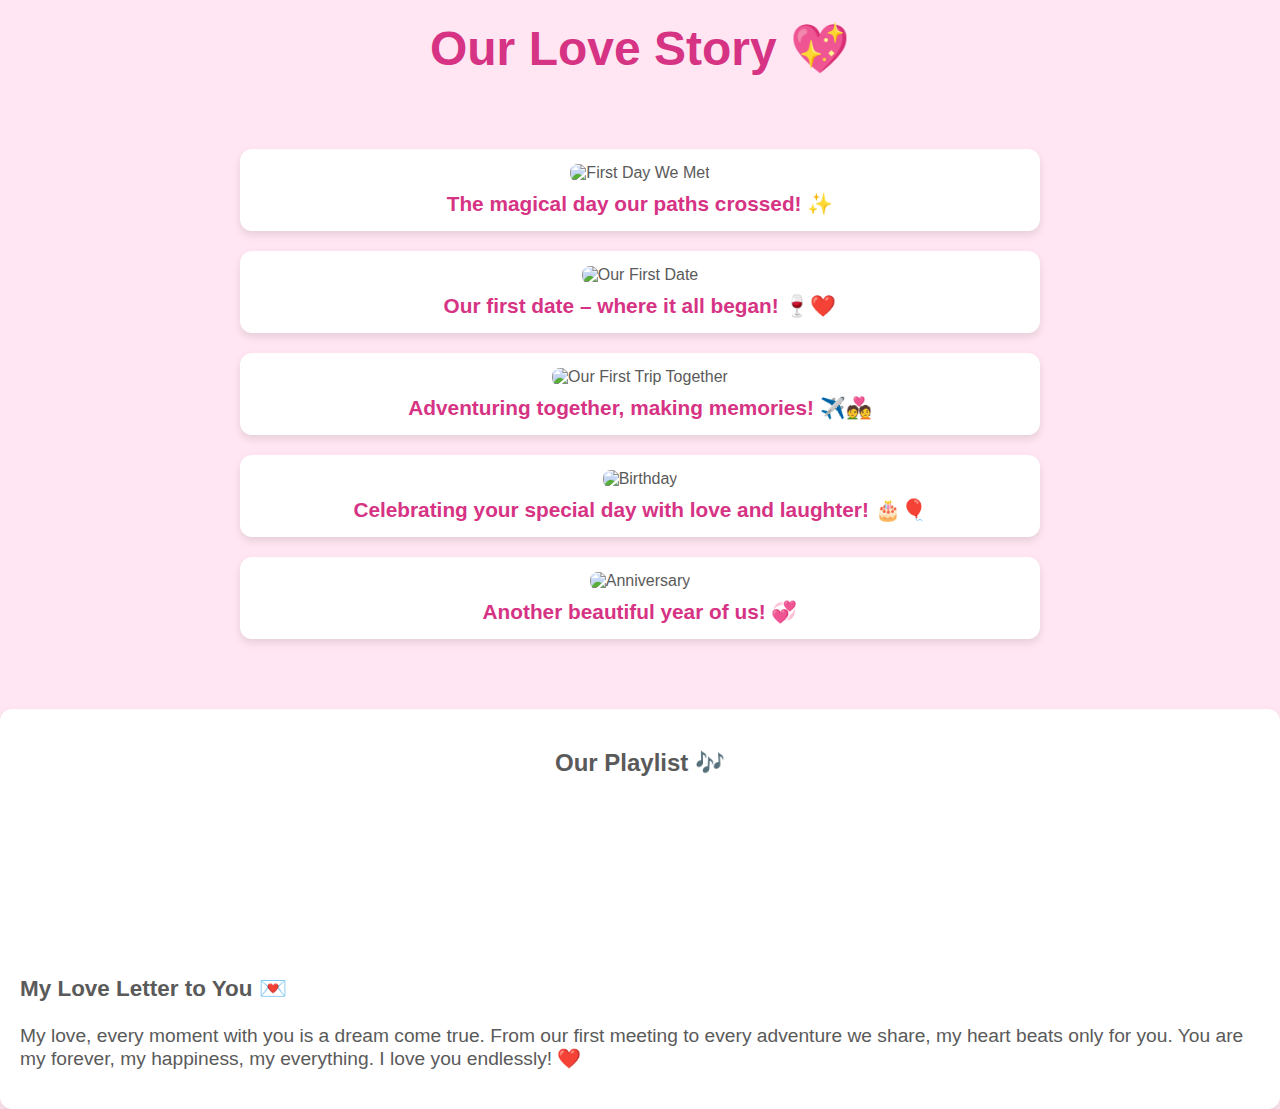
==== Surprise.html @ 85ef0bda "Add files via upload" ====
<!DOCTYPE html>
<html lang="en">
<head>
    <meta charset="UTF-8">
    <meta name="viewport" content="width=device-width, initial-scale=1.0">
    <title>Our Love Story</title>
    <style>
        body {
            font-family: 'Arial', sans-serif;
            background-color: #ffe6f2;
            background-image: url('"C:\Users\mlax0922\Desktop\Valentine\heart.webp"'); /* Cute hearts pattern */
            color: #5a5a5a;
            margin: 0;
            padding: 0;
            text-align: center;
        }
        h1 {
            color: #d63384;
            font-size: 3em;
            margin-top: 20px;
        }
        .container {
            max-width: 800px;
            margin: auto;
            padding: 20px;
        }
        .memory {
            background: white;
            padding: 15px;
            margin: 20px 0;
            border-radius: 12px;
            box-shadow: 0px 4px 8px rgba(0, 0, 0, 0.1);
        }
        .memory img {
            width: 100%;
            border-radius: 8px;
        }
        .caption {
            font-size: 1.3em;
            color: #d63384;
            font-weight: bold;
            margin-top: 10px;
        }
        .footer {
            margin-top: 30px;
            padding: 20px;
            background: white;
            border-radius: 12px;
            box-shadow: 0px 4px 8px rgba(0, 0, 0, 0.1);
        }
        .love-letter {
            font-size: 1.2em;
            color: #5a5a5a;
            text-align: left;
            margin-top: 20px;
        }
    </style>
</head>
<body>
    <h1>Our Love Story 💖</h1>
    <div class="container">
        <div class="memory">
            <img src="https://source.unsplash.com/800x500/?couple,romantic" alt="First Day We Met">
            <div class="caption">The magical day our paths crossed! ✨</div>
        </div>
        <div class="memory">
            <img src="https://source.unsplash.com/800x500/?couple,dinner" alt="Our First Date">
            <div class="caption">Our first date – where it all began! 🍷❤️</div>
        </div>
        <div class="memory">
            <img src="https://source.unsplash.com/800x500/?travel,couple" alt="Our First Trip Together">
            <div class="caption">Adventuring together, making memories! ✈️💑</div>
        </div>
        <div class="memory">
            <img src="https://source.unsplash.com/800x500/?birthday,cake" alt="Birthday">
            <div class="caption">Celebrating your special day with love and laughter! 🎂🎈</div>
        </div>
        <div class="memory">
            <img src="https://source.unsplash.com/800x500/?romantic,anniversary" alt="Anniversary">
            <div class="caption">Another beautiful year of us! 💞</div>
        </div>
    </div>

    <div class="footer">
        <h2>Our Playlist 🎶</h2>
        <iframe style="border-radius:12px" src="https://open.spotify.com/embed/playlist/1RxqerdaPoeEyxmJADeqrB?utm_source=generator&theme=0" width="100%" height="152" frameBorder="0" allowfullscreen="" allow="autoplay; clipboard-write; encrypted-media; fullscreen; picture-in-picture" loading="lazy"></iframe>
        
        <div class="love-letter">
            <h3>My Love Letter to You 💌</h3>
            <p>My love, every moment with you is a dream come true. From our first meeting to every adventure we share, my heart beats only for you. You are my forever, my happiness, my everything. I love you endlessly! ❤️</p>
        </div>
    </div>
</body>
</html>
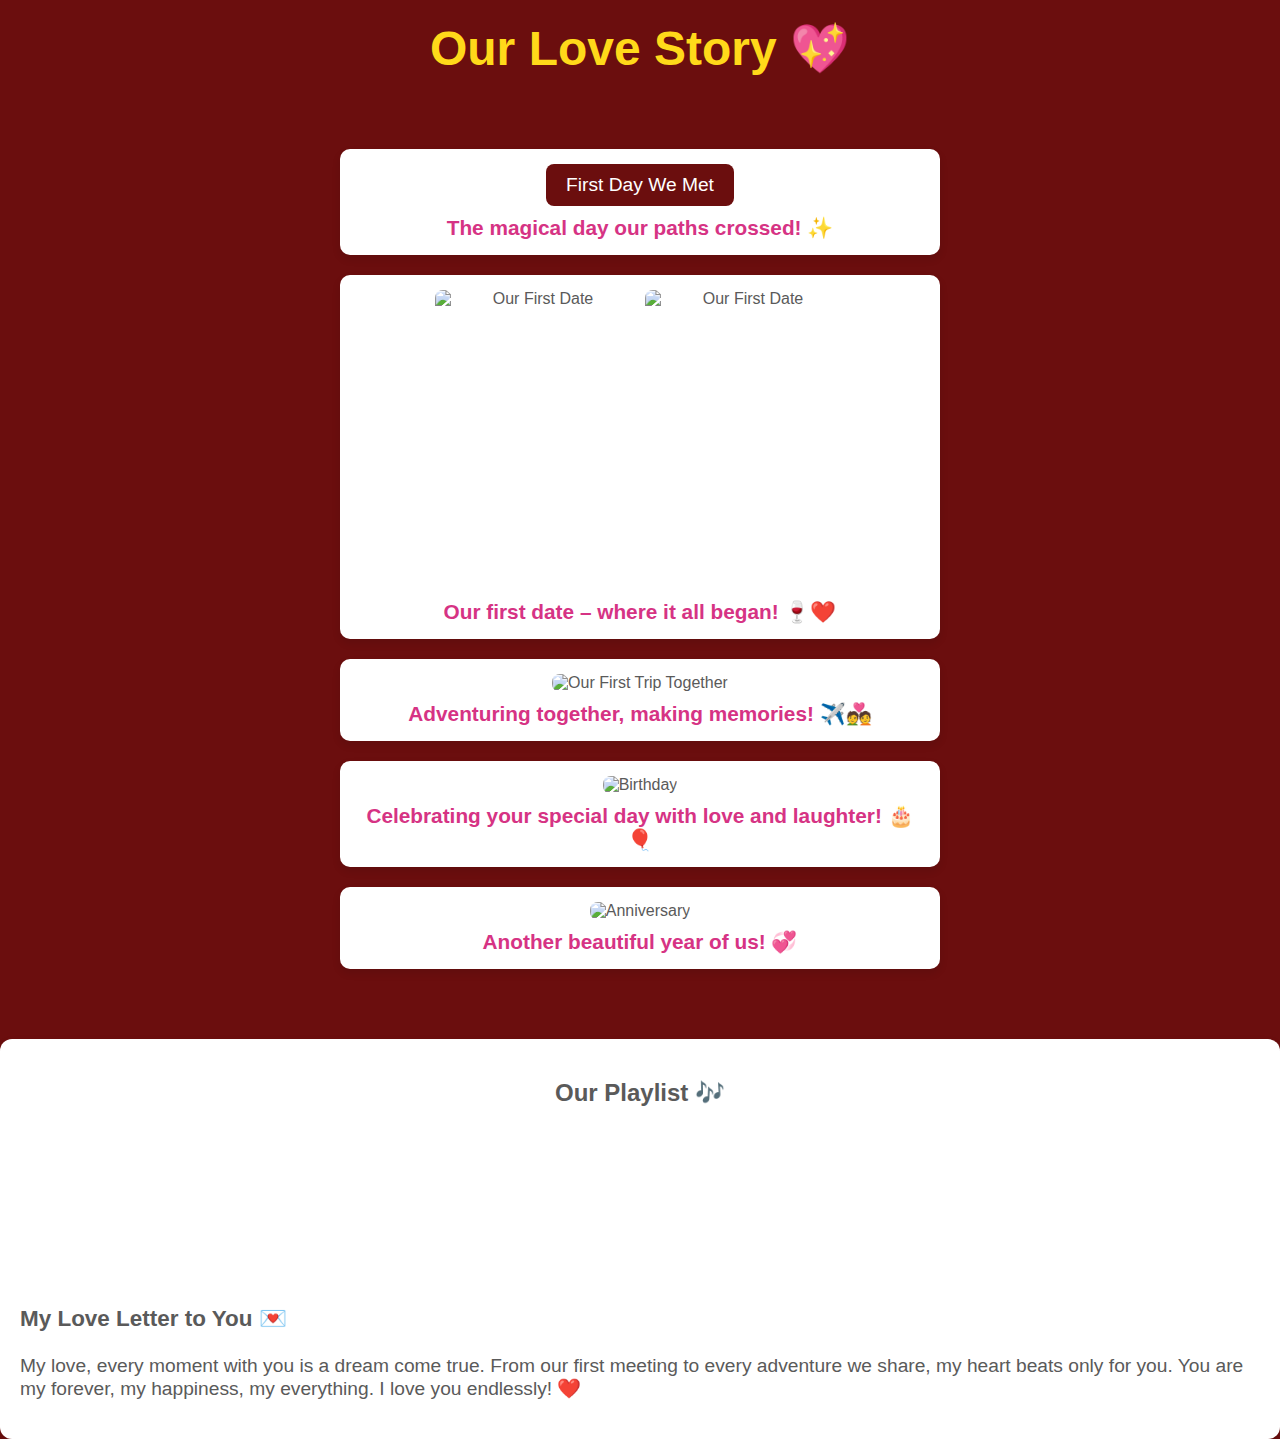
==== commit 70d295a3: "valentine website" ====
--- a/Surprise.html
+++ b/Surprise.html
@@ -7,20 +7,23 @@
     <style>
         body {
             font-family: 'Arial', sans-serif;
-            background-color: #ffe6f2;
-            background-image: url('"C:\Users\mlax0922\Desktop\Valentine\heart.webp"'); /* Cute hearts pattern */
+            background-color: #6b0e0e; /* Soft pink background */
             color: #5a5a5a;
             margin: 0;
             padding: 0;
             text-align: center;
+            position: relative;
+            overflow-x: hidden;
+            overflow-y: auto;
+
         }
         h1 {
-            color: #d63384;
+            color: #ffd91a;
             font-size: 3em;
             margin-top: 20px;
         }
         .container {
-            max-width: 800px;
+            max-width: 600px;
             margin: auto;
             padding: 20px;
         }
@@ -28,13 +31,71 @@
             background: white;
             padding: 15px;
             margin: 20px 0;
-            border-radius: 12px;
+            border-radius: 10px;
             box-shadow: 0px 4px 8px rgba(0, 0, 0, 0.1);
+        }
+        .memory-btn {
+            background-color: #6b0e0e; /* Cute pink */
+            color: white;
+            font-size: 1.2em;
+            padding: 10px 20px;
+            border: none;
+            border-radius: 8px;
+            cursor: pointer;
+            transition: 0.3s ease;
+        }
+
+        .memory-btn:hover {
+            background-color: #943636;
+        }
+
+        /* Hidden pop-up */
+        .popup {
+            position: absolute;
+            bottom: 90%;
+            left: 50%;
+            transform: translateX(-50%);
+            background: #ffdc67;
+            color: rgb(3, 0, 0);
+            padding: 8px 12px;
+            border-radius: 8px;
+            font-size: 1em;
+            display: none;
+            white-space: nowrap;
+        }
+
+        /* Show pop-up when hovering over button */
+        .memory:hover .popup {
+            display: block;
         }
         .memory img {
             width: 100%;
             border-radius: 8px;
         }
+        .image-container {
+            display: flex; /* Arrange images side by side */
+            align-items: center; /* Align them properly */
+            gap: 10px; /* Add space between images */
+            }
+
+        .small-image {
+            border-radius: 8px; /* Keep rounded edges */
+        }
+
+        .left-image {
+            margin-left: auto; /* Push slightly to the left */
+            width: 45%;  /* Make images smaller */
+            max-width: 200px; /* Limit max size */
+            height: 300px; /* Maintain aspect ratio */
+        }
+
+        .right-image {
+            margin-right: auto; /* Push slightly to the right */
+            width: 45%;  /* Make images smaller */
+            max-width: 200px; /* Limit max size */
+            height: 300px; /* Maintain aspect ratio */
+        }
+
         .caption {
             font-size: 1.3em;
             color: #d63384;
@@ -54,19 +115,62 @@
             text-align: left;
             margin-top: 20px;
         }
+
+        /* Heart Styling */
+        .heart {
+            width: 50px;
+            height: 50px;
+            background-image: url('https://raw.githubusercontent.com/moksha09/Valentine/main/heart2.png'); /* GitHub image */
+            background-size: cover;
+            position: absolute;
+            animation: float 6s infinite alternate ease-in-out;
+            opacity: 0.7;
+            pointer-events: none;
+        }
+
+        /* Floating Animation */
+        @keyframes float {
+            0% { transform: translateY(0); }
+            100% { transform: translateY(-20px); }
+        }
+
+        /* Random Heart Positions */
+        .heart:nth-child(1) { top: 5%; left: 25%; animation-duration: 4s; }
+        .heart:nth-child(2) { top: 20%; left: 90%; animation-duration: 6s; }
+        .heart:nth-child(3) { top: 25%; left: 28%; animation-duration: 6.5s; }
+        .heart:nth-child(4) { top: 30%; left: 80%; animation-duration: 5s; }
+        .heart:nth-child(5) { top: 40%; left: 5%; animation-duration: 5s; }
+        .heart:nth-child(6) { top: 60%; left: 80%; animation-duration: 5.5s; }
+        .heart:nth-child(7) { top: 67%; left: 10%; animation-duration: 7s; }
+        .heart:nth-child(8) { top: 89%; left: 75%; animation-duration: 4.5s; }
     </style>
 </head>
 <body>
     <h1>Our Love Story 💖</h1>
+
+    <!-- Floating Hearts -->
+    <div class="heart"></div>
+    <div class="heart"></div>
+    <div class="heart"></div>
+    <div class="heart"></div>
+    <div class="heart"></div>
+    <div class="heart"></div>
+    <div class="heart"></div>
+    <div class="heart"></div>
+
     <div class="container">
         <div class="memory">
-            <img src="https://source.unsplash.com/800x500/?couple,romantic" alt="First Day We Met">
+            <button class="memory-btn">First Day We Met</button>
+            <div class="popup">"6 Oct 2023"</div>
             <div class="caption">The magical day our paths crossed! ✨</div>
         </div>
         <div class="memory">
-            <img src="https://source.unsplash.com/800x500/?couple,dinner" alt="Our First Date">
+            <div class="image-container">
+                <img class="small-image left-image" src="https://raw.githubusercontent.com/moksha09/Valentine/main/bluebrick2.jpg" alt="Our First Date">
+                <img class="small-image right-image" src="https://raw.githubusercontent.com/moksha09/Valentine/main/blubrick1.jpg" alt="Our First Date">
+            </div>
             <div class="caption">Our first date – where it all began! 🍷❤️</div>
-        </div>
+        </div>        
         <div class="memory">
             <img src="https://source.unsplash.com/800x500/?travel,couple" alt="Our First Trip Together">
             <div class="caption">Adventuring together, making memories! ✈️💑</div>
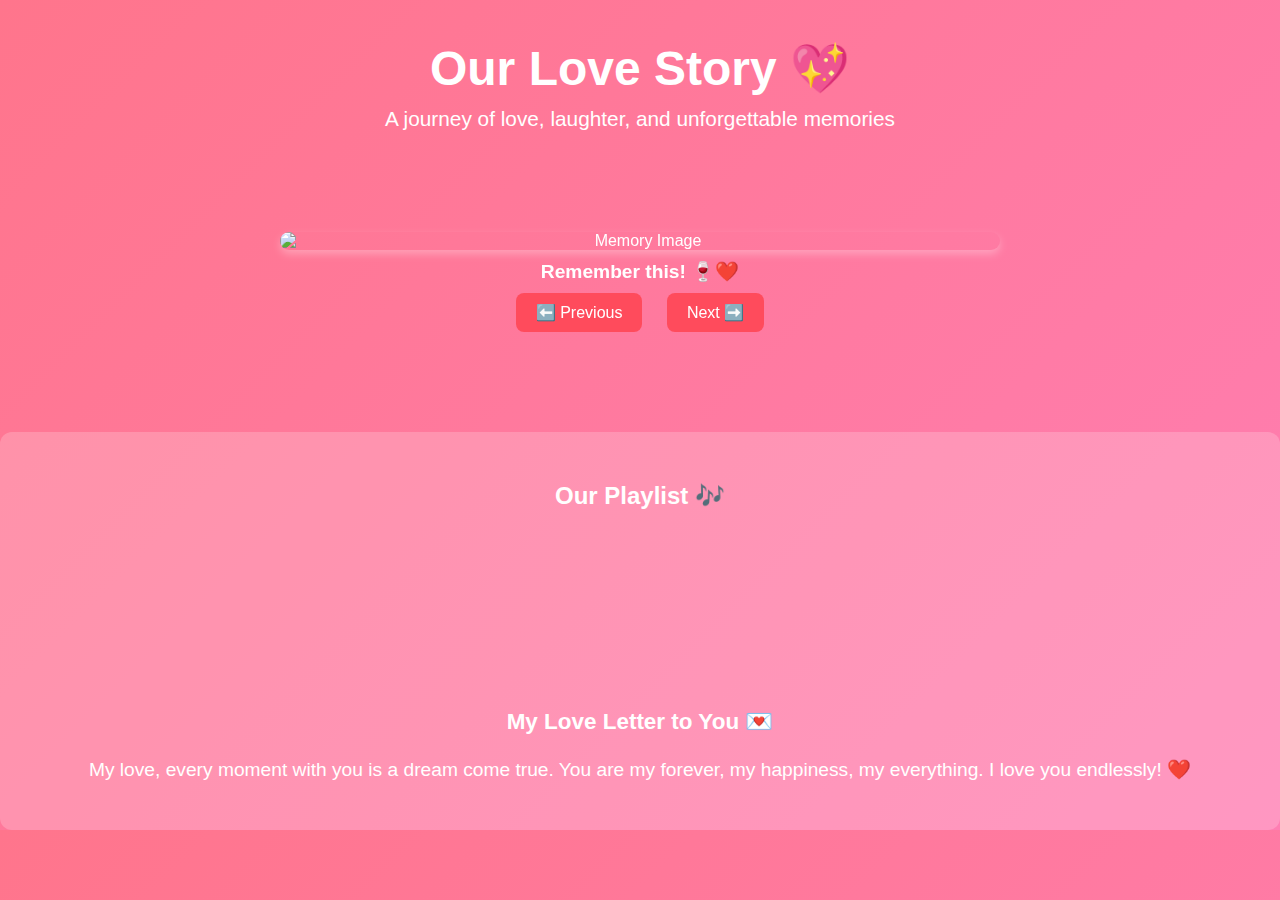
==== commit 07bbebb4: "adding script file" ====
--- a/Surprise.html
+++ b/Surprise.html
@@ -4,195 +4,37 @@
     <meta charset="UTF-8">
     <meta name="viewport" content="width=device-width, initial-scale=1.0">
     <title>Our Love Story</title>
-    <style>
-        body {
-            font-family: 'Arial', sans-serif;
-            background-color: #6b0e0e; /* Soft pink background */
-            color: #5a5a5a;
-            margin: 0;
-            padding: 0;
-            text-align: center;
-            position: relative;
-            overflow-x: hidden;
-            overflow-y: auto;
-
-        }
-        h1 {
-            color: #ffd91a;
-            font-size: 3em;
-            margin-top: 20px;
-        }
-        .container {
-            max-width: 600px;
-            margin: auto;
-            padding: 20px;
-        }
-        .memory {
-            background: white;
-            padding: 15px;
-            margin: 20px 0;
-            border-radius: 10px;
-            box-shadow: 0px 4px 8px rgba(0, 0, 0, 0.1);
-        }
-        .memory-btn {
-            background-color: #6b0e0e; /* Cute pink */
-            color: white;
-            font-size: 1.2em;
-            padding: 10px 20px;
-            border: none;
-            border-radius: 8px;
-            cursor: pointer;
-            transition: 0.3s ease;
-        }
-
-        .memory-btn:hover {
-            background-color: #943636;
-        }
-
-        /* Hidden pop-up */
-        .popup {
-            position: absolute;
-            bottom: 90%;
-            left: 50%;
-            transform: translateX(-50%);
-            background: #ffdc67;
-            color: rgb(3, 0, 0);
-            padding: 8px 12px;
-            border-radius: 8px;
-            font-size: 1em;
-            display: none;
-            white-space: nowrap;
-        }
-
-        /* Show pop-up when hovering over button */
-        .memory:hover .popup {
-            display: block;
-        }
-        .memory img {
-            width: 100%;
-            border-radius: 8px;
-        }
-        .image-container {
-            display: flex; /* Arrange images side by side */
-            align-items: center; /* Align them properly */
-            gap: 10px; /* Add space between images */
-            }
-
-        .small-image {
-            border-radius: 8px; /* Keep rounded edges */
-        }
-
-        .left-image {
-            margin-left: auto; /* Push slightly to the left */
-            width: 45%;  /* Make images smaller */
-            max-width: 200px; /* Limit max size */
-            height: 300px; /* Maintain aspect ratio */
-        }
-
-        .right-image {
-            margin-right: auto; /* Push slightly to the right */
-            width: 45%;  /* Make images smaller */
-            max-width: 200px; /* Limit max size */
-            height: 300px; /* Maintain aspect ratio */
-        }
-
-        .caption {
-            font-size: 1.3em;
-            color: #d63384;
-            font-weight: bold;
-            margin-top: 10px;
-        }
-        .footer {
-            margin-top: 30px;
-            padding: 20px;
-            background: white;
-            border-radius: 12px;
-            box-shadow: 0px 4px 8px rgba(0, 0, 0, 0.1);
-        }
-        .love-letter {
-            font-size: 1.2em;
-            color: #5a5a5a;
-            text-align: left;
-            margin-top: 20px;
-        }
-
-        /* Heart Styling */
-        .heart {
-            width: 50px;
-            height: 50px;
-            background-image: url('https://raw.githubusercontent.com/moksha09/Valentine/main/heart2.png'); /* GitHub image */
-            background-size: cover;
-            position: absolute;
-            animation: float 6s infinite alternate ease-in-out;
-            opacity: 0.7;
-            pointer-events: none;
-        }
-
-        /* Floating Animation */
-        @keyframes float {
-            0% { transform: translateY(0); }
-            100% { transform: translateY(-20px); }
-        }
-
-        /* Random Heart Positions */
-        .heart:nth-child(1) { top: 5%; left: 25%; animation-duration: 4s; }
-        .heart:nth-child(2) { top: 20%; left: 90%; animation-duration: 6s; }
-        .heart:nth-child(3) { top: 25%; left: 28%; animation-duration: 6.5s; }
-        .heart:nth-child(4) { top: 30%; left: 80%; animation-duration: 5s; }
-        .heart:nth-child(5) { top: 40%; left: 5%; animation-duration: 5s; }
-        .heart:nth-child(6) { top: 60%; left: 80%; animation-duration: 5.5s; }
-        .heart:nth-child(7) { top: 67%; left: 10%; animation-duration: 7s; }
-        .heart:nth-child(8) { top: 89%; left: 75%; animation-duration: 4.5s; }
-    </style>
+    <link rel="stylesheet" href="style.css">
 </head>
 <body>
-    <h1>Our Love Story 💖</h1>
+    <div class="header">
+        <h1>Our Love Story 💖</h1>
+        <p class="subtitle">A journey of love, laughter, and unforgettable memories</p>
+    </div>
 
     <!-- Floating Hearts -->
-    <div class="heart"></div>
-    <div class="heart"></div>
-    <div class="heart"></div>
-    <div class="heart"></div>
-    <div class="heart"></div>
-    <div class="heart"></div>
-    <div class="heart"></div>
-    <div class="heart"></div>
+    <div class="hearts-container"></div>
 
     <div class="container">
-        <div class="memory">
-            <button class="memory-btn">First Day We Met</button>
-            <div class="popup">"6 Oct 2023"</div>
-            <div class="caption">The magical day our paths crossed! ✨</div>
-        </div>
-        <div class="memory">
-            <div class="image-container">
-                <img class="small-image left-image" src="https://raw.githubusercontent.com/moksha09/Valentine/main/bluebrick2.jpg" alt="Our First Date">
-                <img class="small-image right-image" src="https://raw.githubusercontent.com/moksha09/Valentine/main/blubrick1.jpg" alt="Our First Date">
-            </div>
-            <div class="caption">Our first date – where it all began! 🍷❤️</div>
-        </div>        
-        <div class="memory">
-            <img src="https://source.unsplash.com/800x500/?travel,couple" alt="Our First Trip Together">
-            <div class="caption">Adventuring together, making memories! ✈️💑</div>
-        </div>
-        <div class="memory">
-            <img src="https://source.unsplash.com/800x500/?birthday,cake" alt="Birthday">
-            <div class="caption">Celebrating your special day with love and laughter! 🎂🎈</div>
-        </div>
-        <div class="memory">
-            <img src="https://source.unsplash.com/800x500/?romantic,anniversary" alt="Anniversary">
-            <div class="caption">Another beautiful year of us! 💞</div>
+        <div class="slideshow">
+            <img id="slideshow-img" src="" alt="Memory Image">
+            <div id="slideshow-caption"></div>
+            <button class="prev-btn" onclick="prevSlide()">⬅️ Previous</button>
+            <button class="next-btn" onclick="nextSlide()">Next ➡️</button>
         </div>
     </div>
 
     <div class="footer">
         <h2>Our Playlist 🎶</h2>
-        <iframe style="border-radius:12px" src="https://open.spotify.com/embed/playlist/1RxqerdaPoeEyxmJADeqrB?utm_source=generator&theme=0" width="100%" height="152" frameBorder="0" allowfullscreen="" allow="autoplay; clipboard-write; encrypted-media; fullscreen; picture-in-picture" loading="lazy"></iframe>
+        <iframe src="https://open.spotify.com/embed/playlist/1RxqerdaPoeEyxmJADeqrB?utm_source=generator&theme=0"
+            width="100%" height="152" frameBorder="0" allowfullscreen="" allow="autoplay; clipboard-write; encrypted-media; fullscreen; picture-in-picture" loading="eager"></iframe>
         
         <div class="love-letter">
             <h3>My Love Letter to You 💌</h3>
-            <p>My love, every moment with you is a dream come true. From our first meeting to every adventure we share, my heart beats only for you. You are my forever, my happiness, my everything. I love you endlessly! ❤️</p>
+            <p>My love, every moment with you is a dream come true. You are my forever, my happiness, my everything. I love you endlessly! ❤️</p>
         </div>
     </div>
+
+    <script src="script.js"></script>
 </body>
 </html>
--- a/style.css
+++ b/style.css
@@ -0,0 +1,185 @@
+/* General Styles */
+body {
+    font-family: 'Poppins', sans-serif;
+    background: linear-gradient(135deg, #ff758c, #ff7eb3);
+    color: white;
+    margin: 0;
+    padding: 0;
+    text-align: center;
+    overflow-x: hidden;
+}
+
+/* Header Styling */
+.header {
+    padding: 40px 0;
+    text-align: center;
+}
+
+h1 {
+    font-size: 3rem;
+    font-weight: bold;
+    margin: 0;
+}
+
+.subtitle {
+    font-size: 1.3rem;
+    margin-top: 10px;
+}
+
+/* Main Container */
+.container {
+    max-width: 900px;
+    margin: auto;
+    padding: 20px;
+}
+
+/* Memory Section */
+.memory {
+    background: rgba(255, 255, 255, 0.1);
+    backdrop-filter: blur(10px);
+    padding: 20px;
+    margin: 20px 0;
+    border-radius: 12px;
+    box-shadow: 0px 4px 8px rgba(255, 255, 255, 0.2);
+    transition: transform 0.3s ease;
+}
+
+.memory:hover {
+    transform: scale(1.03);
+}
+
+/* Memory Button */
+.memory-btn {
+    background-color: #ff4b5c;
+    color: white;
+    font-size: 1.2em;
+    padding: 10px 20px;
+    border: none;
+    border-radius: 8px;
+    cursor: pointer;
+    transition: 0.3s ease;
+}
+
+.memory-btn:hover {
+    background-color: #e8435f;
+}
+
+/* Image Container */
+.image-container {
+    display: flex;
+    justify-content: center;
+    gap: 10px;
+}
+
+/* Individual Images */
+.small-image {
+    border-radius: 8px;
+    width: 45%;
+    max-width: 250px;
+    height: auto;
+}
+
+/* Centered Image */
+.center-image {
+    display: block;
+    margin: auto;
+    width: 60%;
+    max-width: 300px;
+}
+
+/* Caption Styling */
+.caption {
+    font-size: 1.2em;
+    font-weight: bold;
+    margin-top: 10px;
+}
+
+/* Slideshow Container */
+.slideshow {
+    position: relative;
+    max-width: 80%; /* Adjust width dynamically */
+    margin: auto;
+    text-align: center;
+    padding: 20px;
+}
+
+/* Image Styling - Maintain Original Aspect Ratio */
+.slideshow img {
+    width: auto; /* Keep natural width */
+    max-width: 100%; /* Prevent overflow */
+    max-height: 400px; /* Prevent overly tall images */
+    border-radius: 12px;
+    box-shadow: 0px 4px 8px rgba(255, 255, 255, 0.3);
+    transition: opacity 0.5s ease-in-out;
+    display: block;
+    margin: auto;
+}
+
+/* Caption Styling */
+#slideshow-caption {
+    font-size: 1.2em;
+    color: white;
+    margin-top: 10px;
+    font-weight: bold;
+}
+
+/* Slideshow Navigation Buttons */
+.prev-btn, .next-btn {
+    background: #ff4b5c;
+    color: white;
+    border: none;
+    padding: 10px 20px;
+    margin: 10px;
+    border-radius: 8px;
+    font-size: 1em;
+    cursor: pointer;
+    transition: 0.3s;
+}
+
+.prev-btn:hover, .next-btn:hover {
+    background: #e8435f;
+}
+
+
+/* Floating Hearts Container */
+.hearts-container {
+    position: fixed;
+    top: 0;
+    left: 0;
+    width: 100%;
+    height: 100%;
+    pointer-events: none; /* Prevent hearts from blocking interactions */
+    overflow: hidden;
+}
+
+/* Heart Styling */
+.heart {
+    width: 50px;
+    height: 50px;
+    background-image: url('https://raw.githubusercontent.com/moksha09/Valentine/main/images/heart2.png'); /* Make sure this URL works */
+    background-size: cover;
+    position: absolute;
+    animation: float 5s linear infinite;
+    opacity: 0.8;
+}
+
+/* Floating Animation */
+@keyframes float {
+    0% { transform: translateY(100vh) scale(0.5); opacity: 1; }
+    100% { transform: translateY(-10vh) scale(1.2); opacity: 0; }
+}
+
+
+/* Footer */
+.footer {
+    margin-top: 50px;
+    padding: 30px;
+    background: rgba(255, 255, 255, 0.2);
+    border-radius: 12px;
+}
+
+/* Love Letter */
+.love-letter {
+    font-size: 1.2em;
+    margin-top: 20px;
+}
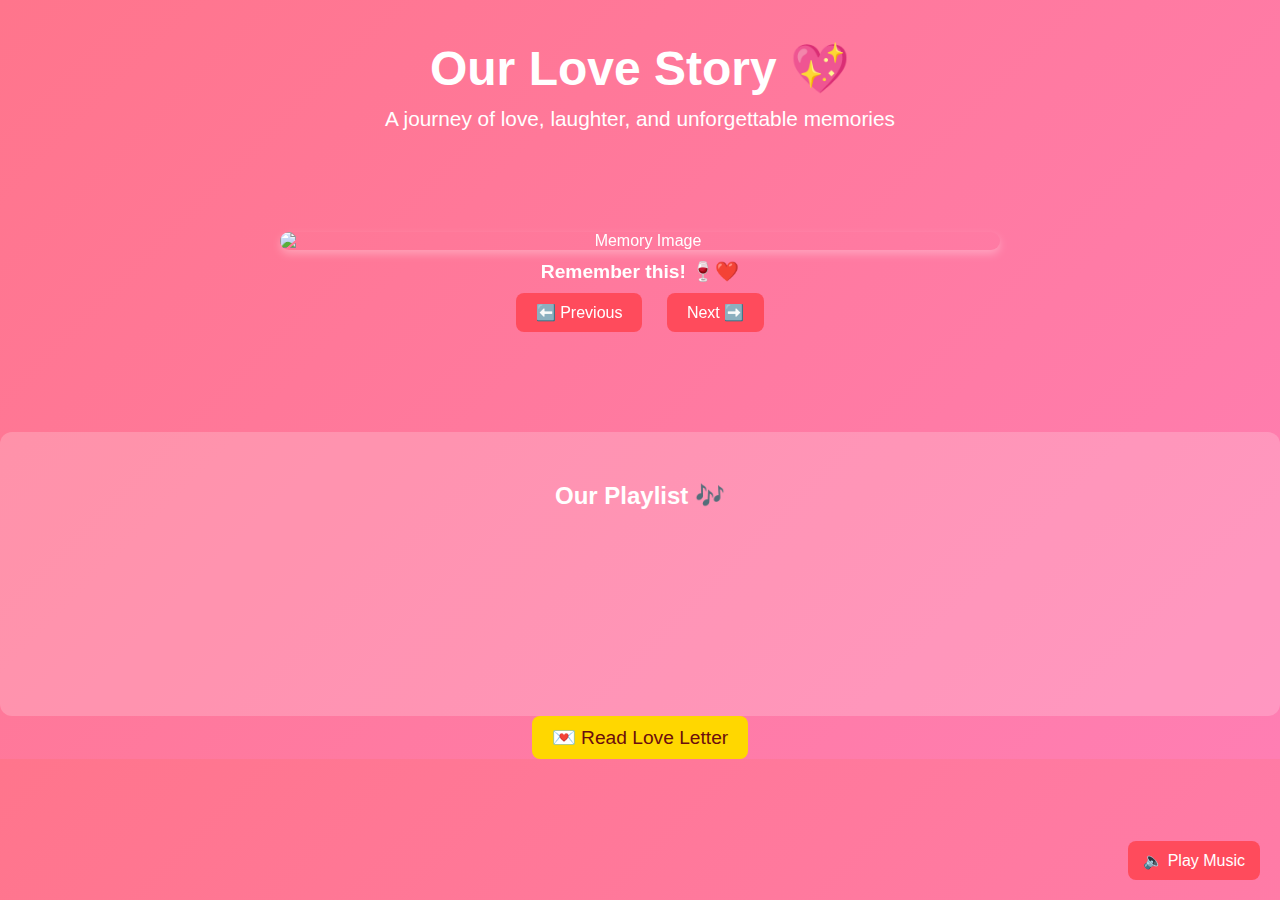
==== commit c114a882: "Adding music" ====
--- a/Surprise.html
+++ b/Surprise.html
@@ -7,6 +7,10 @@
     <link rel="stylesheet" href="style.css">
 </head>
 <body>
+    <audio id="bg-music" loop>
+        <source src="https://www.bensound.com/bensound-music/bensound-love.mp3" type="audio/mpeg">
+    </audio>
+    <button id="music-toggle">🔈 Play Music</button>    
     <div class="header">
         <h1>Our Love Story 💖</h1>
         <p class="subtitle">A journey of love, laughter, and unforgettable memories</p>
@@ -27,11 +31,15 @@
     <div class="footer">
         <h2>Our Playlist 🎶</h2>
         <iframe src="https://open.spotify.com/embed/playlist/1RxqerdaPoeEyxmJADeqrB?utm_source=generator&theme=0"
-            width="100%" height="152" frameBorder="0" allowfullscreen="" allow="autoplay; clipboard-write; encrypted-media; fullscreen; picture-in-picture" loading="eager"></iframe>
-        
-        <div class="love-letter">
-            <h3>My Love Letter to You 💌</h3>
-            <p>My love, every moment with you is a dream come true. You are my forever, my happiness, my everything. I love you endlessly! ❤️</p>
+            width="100%" height="152" frameBorder="0" allowfullscreen="" allow="autoplay; clipboard-write; encrypted-media; fullscreen; picture-in-picture" loading="lazy"></iframe>
+    </div>
+
+    <button id="love-letter-btn">💌 Read Love Letter</button>
+    <div id="love-letter-popup">
+        <div class="popup-content">
+            <span id="close-popup">&times;</span>
+            <h2>To My Love 💖</h2>
+            <p>From the first day we met, you have filled my life with happiness...</p>
         </div>
     </div>
 
--- a/style.css
+++ b/style.css
@@ -135,8 +135,102 @@
     cursor: pointer;
     transition: 0.3s;
 }
-
+.final-message {
+    background: rgba(255, 255, 255, 0.1);
+    padding: 20px;
+    border-radius: 12px;
+    text-align: center;
+    max-width: 600px;
+    margin: auto;
+    color: white;
+    font-size: 1.2em;
+    font-weight: bold;
+}
+.final-message h2 {
+    font-size: 2em;
+    color: #ffd700;
+}
+.final-message h3 {
+    font-size: 1.5em;
+    color: #ff758c;
+}
+.final-message p {
+    font-size: 1.1em;
+    line-height: 1.5;
+}
+
+/* Keep the Previous button visible on final slide */
+#prev-btn-final {
+    background: #ff4b5c;
+    color: white;
+    border: none;
+    padding: 10px 20px;
+    margin-top: 20px;
+    border-radius: 8px;
+    font-size: 1em;
+    cursor: pointer;
+    transition: 0.3s;
+}
+#prev-btn-final:hover {
+    background: #e8435f;
+}
 .prev-btn:hover, .next-btn:hover {
+    background: #e8435f;
+}
+/* Love letter button */
+#love-letter-btn {
+    background: #ffd700;
+    color: #6b0e0e;
+    font-size: 1.2em;
+    padding: 10px 20px;
+    border: none;
+    border-radius: 8px;
+    cursor: pointer;
+    transition: 0.3s ease;
+}
+#love-letter-btn:hover {
+    background: #ffcc33;
+}
+
+#love-letter-popup {
+    display: none;
+    position: fixed;
+    top: 50%;
+    left: 50%;
+    transform: translate(-50%, -50%);
+    background: white;
+    padding: 20px;
+    box-shadow: 0px 4px 8px rgba(0, 0, 0, 0.2);
+    text-align: center;
+    border-radius: 12px;
+    width: 300px;
+}
+.popup-content {
+    color: #6b0e0e;
+}
+#close-popup {
+    position: absolute;
+    top: 10px;
+    right: 10px;
+    cursor: pointer;
+    font-size: 1.5em;
+}
+
+/* Background Music */ 
+#music-toggle {
+    position: fixed;
+    bottom: 20px;
+    right: 20px;
+    background: #ff4b5c;
+    color: white;
+    border: none;
+    padding: 10px 15px;
+    border-radius: 8px;
+    cursor: pointer;
+    font-size: 1em;
+    transition: 0.3s;
+}
+#music-toggle:hover {
     background: #e8435f;
 }
 
@@ -151,7 +245,6 @@
     pointer-events: none; /* Prevent hearts from blocking interactions */
     overflow: hidden;
 }
-
 /* Heart Styling */
 .heart {
     width: 50px;
@@ -162,14 +255,11 @@
     animation: float 5s linear infinite;
     opacity: 0.8;
 }
-
 /* Floating Animation */
 @keyframes float {
     0% { transform: translateY(100vh) scale(0.5); opacity: 1; }
     100% { transform: translateY(-10vh) scale(1.2); opacity: 0; }
 }
-
-
 /* Footer */
 .footer {
     margin-top: 50px;
@@ -177,9 +267,3 @@
     background: rgba(255, 255, 255, 0.2);
     border-radius: 12px;
 }
-
-/* Love Letter */
-.love-letter {
-    font-size: 1.2em;
-    margin-top: 20px;
-}
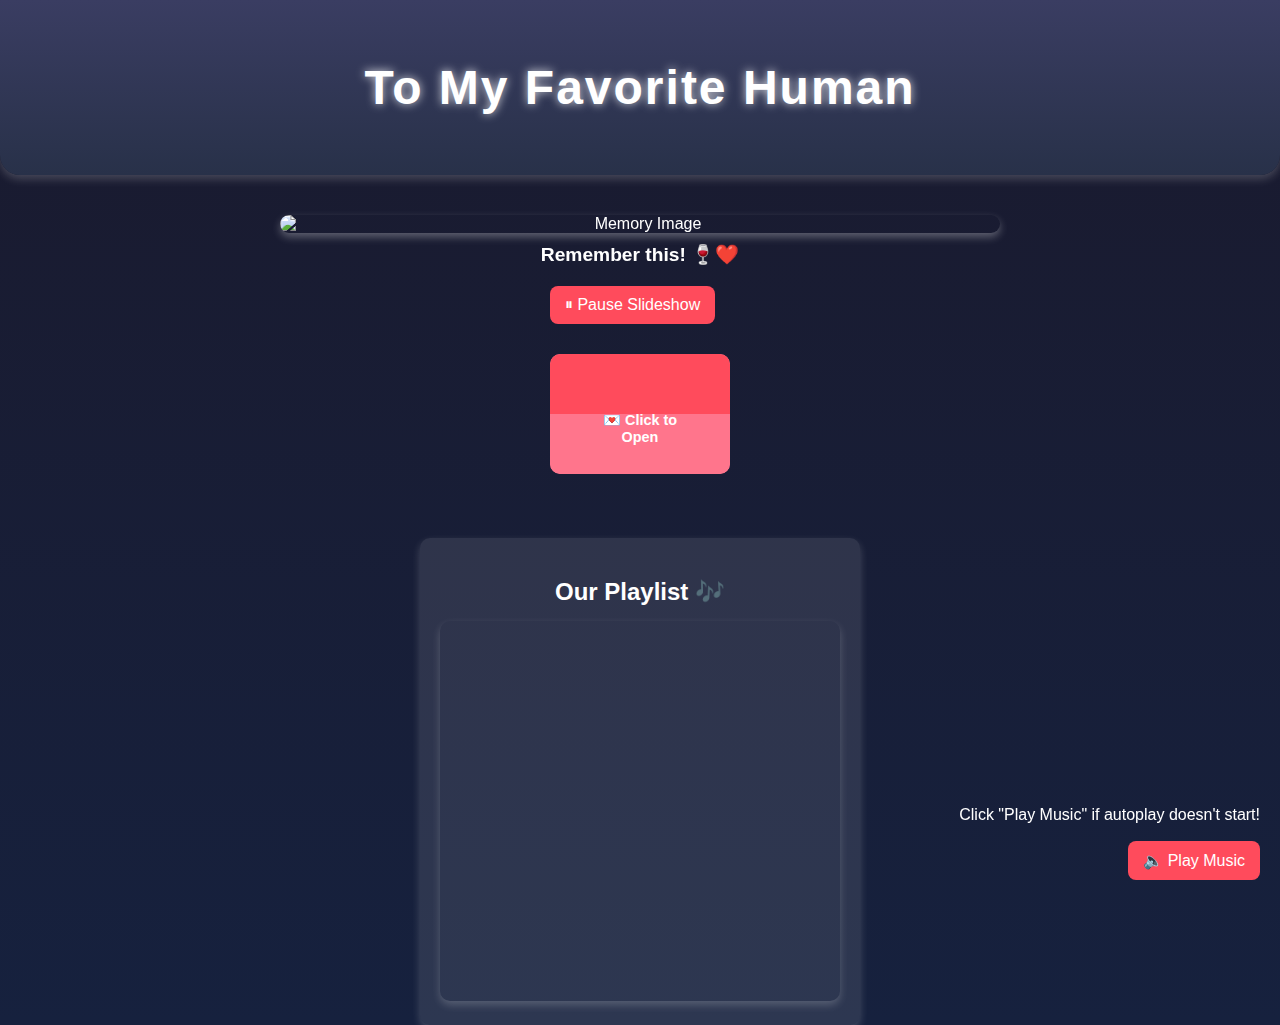
==== commit 726db21f: "mobile format" ====
--- a/Surprise.html
+++ b/Surprise.html
@@ -7,42 +7,59 @@
     <link rel="stylesheet" href="style.css">
 </head>
 <body>
+
+    <!-- 🎵 Background Music (Autoplay) -->
     <audio id="bg-music" loop>
-        <source src="https://www.bensound.com/bensound-music/bensound-love.mp3" type="audio/mpeg">
+        <source src="https://raw.githubusercontent.com/moksha09/Valentine/main/music/Lover.mp3" type="audio/mpeg">
     </audio>
-    <button id="music-toggle">🔈 Play Music</button>    
+    <button id="music-toggle">🔈 Play Music</button>
+    <p id="music-message">Click "Play Music" if autoplay doesn't start!</p>    
+
+    <!-- 💖 Page Header -->
     <div class="header">
-        <h1>Our Love Story 💖</h1>
-        <p class="subtitle">A journey of love, laughter, and unforgettable memories</p>
+        <div class="header-content">
+            <h1 class="glowing-text">To My Favorite Human</h1>
+        </div>
     </div>
 
-    <!-- Floating Hearts -->
+    <!-- ❤️ Floating Hearts -->
     <div class="hearts-container"></div>
 
+    <!-- 📸 Slideshow Section -->
     <div class="container">
         <div class="slideshow">
             <img id="slideshow-img" src="" alt="Memory Image">
             <div id="slideshow-caption"></div>
-            <button class="prev-btn" onclick="prevSlide()">⬅️ Previous</button>
-            <button class="next-btn" onclick="nextSlide()">Next ➡️</button>
+        </div>
+        <button id="toggle-slideshow">⏸ Pause Slideshow</button>
+    </div>
+
+    <!-- 💌 Love Letter (Placed First) -->
+    <div class="letter-section">
+        <div class="envelope" onclick="openLetter()">
+            <div class="body"></div>
+            <div class="flap"></div>
+            <p class="click-text">💌 Click to Open</p>
+        </div>
+        <div class="letter hidden" id="love-letter">
+            <p>My love,</p>
+            <p>I know I don’t say this enough, but I need you to know just how much you mean to me...</p>
+            <p>Thank you for being patient with me. Thank you for standing by my side. Thank you for choosing me, even when things get difficult. You are my love, my home, and my happiness, and I cherish you more than I can ever express.</p>
+            <p>I love you, Paras. With all my heart. Always. 💙</p>
+            <p class="signature">Yours forever,<br>Moksha</p>
         </div>
     </div>
 
-    <div class="footer">
+    <!-- 🎶 Spotify Playlist (Now Below the Letter) -->
+    <div class="playlist-section">
         <h2>Our Playlist 🎶</h2>
         <iframe src="https://open.spotify.com/embed/playlist/1RxqerdaPoeEyxmJADeqrB?utm_source=generator&theme=0"
-            width="100%" height="152" frameBorder="0" allowfullscreen="" allow="autoplay; clipboard-write; encrypted-media; fullscreen; picture-in-picture" loading="lazy"></iframe>
+            width="100%" height="300" frameBorder="0" allowfullscreen="" 
+            allow="autoplay; clipboard-write; encrypted-media; fullscreen; picture-in-picture" loading="lazy">
+        </iframe>
     </div>
 
-    <button id="love-letter-btn">💌 Read Love Letter</button>
-    <div id="love-letter-popup">
-        <div class="popup-content">
-            <span id="close-popup">&times;</span>
-            <h2>To My Love 💖</h2>
-            <p>From the first day we met, you have filled my life with happiness...</p>
-        </div>
-    </div>
-
+    <!-- 📜 Scripts -->
     <script src="script.js"></script>
 </body>
 </html>
--- a/style.css
+++ b/style.css
@@ -1,29 +1,51 @@
 /* General Styles */
 body {
     font-family: 'Poppins', sans-serif;
-    background: linear-gradient(135deg, #ff758c, #ff7eb3);
+    background: linear-gradient(to bottom, #1a1a2e, #16213e);
     color: white;
     margin: 0;
     padding: 0;
-    text-align: center;
     overflow-x: hidden;
 }
 
 /* Header Styling */
+/* ✨ Enhanced Header Styling */
 .header {
-    padding: 40px 0;
-    text-align: center;
+    background: linear-gradient(to bottom, #3a3d62, #283149);
+    padding: 60px 20px;
+    text-align: center;
+    color: #ffffff;
+    position: relative;
+    border-radius: 0 0 20px 20px;
+    box-shadow: 0px 4px 10px rgba(255, 255, 255, 0.2);
+    animation: fadeIn 1.5s ease-in-out;
+}
+
+/* ✨ Glowing Effect for the Heading */
+.glowing-text {
+    font-size: 3rem;
+    font-weight: bold;
+    letter-spacing: 2px;
+    text-shadow: 0 0 10px rgba(255, 255, 255, 0.8);
+    animation: glow 2s infinite alternate;
+}
+
+/* ✨ Subtle Glow Animation */
+@keyframes glow {
+    0% { text-shadow: 0 0 5px rgba(255, 255, 255, 0.6); }
+    100% { text-shadow: 0 0 15px rgba(255, 255, 255, 1); }
+}
+
+/* 🌟 Smooth Fade-in Effect */
+@keyframes fadeIn {
+    from { opacity: 0; transform: translateY(-20px); }
+    to { opacity: 1; transform: translateY(0); }
 }
 
 h1 {
     font-size: 3rem;
     font-weight: bold;
     margin: 0;
-}
-
-.subtitle {
-    font-size: 1.3rem;
-    margin-top: 10px;
 }
 
 /* Main Container */
@@ -45,12 +67,14 @@
 }
 
 .memory:hover {
-    transform: scale(1.03);
+    background: #e8435f;
+    box-shadow: 0px 4px 12px rgba(255, 100, 100, 0.5);
+    transform: scale(1.05);
 }
 
 /* Memory Button */
 .memory-btn {
-    background-color: #ff4b5c;
+    background: #ff4b5c;
     color: white;
     font-size: 1.2em;
     padding: 10px 20px;
@@ -61,7 +85,9 @@
 }
 
 .memory-btn:hover {
-    background-color: #e8435f;
+    background: #e8435f;
+    box-shadow: 0px 4px 12px rgba(255, 100, 100, 0.5);
+    transform: scale(1.05);
 }
 
 /* Image Container */
@@ -114,6 +140,11 @@
     display: block;
     margin: auto;
 }
+@media (max-width: 600px) {
+    .slideshow img {
+        max-height: 250px;
+    }
+}
 
 /* Caption Styling */
 #slideshow-caption {
@@ -124,17 +155,6 @@
 }
 
 /* Slideshow Navigation Buttons */
-.prev-btn, .next-btn {
-    background: #ff4b5c;
-    color: white;
-    border: none;
-    padding: 10px 20px;
-    margin: 10px;
-    border-radius: 8px;
-    font-size: 1em;
-    cursor: pointer;
-    transition: 0.3s;
-}
 .final-message {
     background: rgba(255, 255, 255, 0.1);
     padding: 20px;
@@ -142,78 +162,17 @@
     text-align: center;
     max-width: 600px;
     margin: auto;
-    color: white;
+    color: rgb(255, 188, 188);
     font-size: 1.2em;
     font-weight: bold;
 }
 .final-message h2 {
     font-size: 2em;
-    color: #ffd700;
-}
-.final-message h3 {
-    font-size: 1.5em;
-    color: #ff758c;
+    color: #fea449;
 }
 .final-message p {
     font-size: 1.1em;
     line-height: 1.5;
-}
-
-/* Keep the Previous button visible on final slide */
-#prev-btn-final {
-    background: #ff4b5c;
-    color: white;
-    border: none;
-    padding: 10px 20px;
-    margin-top: 20px;
-    border-radius: 8px;
-    font-size: 1em;
-    cursor: pointer;
-    transition: 0.3s;
-}
-#prev-btn-final:hover {
-    background: #e8435f;
-}
-.prev-btn:hover, .next-btn:hover {
-    background: #e8435f;
-}
-/* Love letter button */
-#love-letter-btn {
-    background: #ffd700;
-    color: #6b0e0e;
-    font-size: 1.2em;
-    padding: 10px 20px;
-    border: none;
-    border-radius: 8px;
-    cursor: pointer;
-    transition: 0.3s ease;
-}
-#love-letter-btn:hover {
-    background: #ffcc33;
-}
-
-#love-letter-popup {
-    display: none;
-    position: fixed;
-    top: 50%;
-    left: 50%;
-    transform: translate(-50%, -50%);
-    background: white;
-    padding: 20px;
-    box-shadow: 0px 4px 8px rgba(0, 0, 0, 0.2);
-    text-align: center;
-    border-radius: 12px;
-    width: 300px;
-}
-.popup-content {
-    color: #6b0e0e;
-}
-#close-popup {
-    position: absolute;
-    top: 10px;
-    right: 10px;
-    cursor: pointer;
-    font-size: 1.5em;
 }
 
 /* Background Music */ 
@@ -232,6 +191,36 @@
 }
 #music-toggle:hover {
     background: #e8435f;
+    box-shadow: 0px 4px 12px rgba(255, 100, 100, 0.5);
+    transform: scale(1.05);
+}
+
+#music-message {
+    position: fixed;
+    bottom: 60px;
+    right: 20px;
+    color: white;
+    font-size: 1em;
+    display: none; /* Hidden by default */
+}
+
+/*Toggle slideshow */ 
+#toggle-slideshow {
+    background: #ff4b5c;
+    color: white;
+    border: none;
+    padding: 10px 15px;
+    margin-bottom: 10px;
+    border-radius: 8px;
+    font-size: 1em;
+    cursor: pointer;
+    transition: 0.3s;
+    margin-left: 40%;
+}
+#toggle-slideshow:hover {
+    background: #e8435f;
+    box-shadow: 0px 4px 12px rgba(255, 100, 100, 0.5);
+    transform: scale(1.05);
 }
 
 
@@ -257,13 +246,212 @@
 }
 /* Floating Animation */
 @keyframes float {
-    0% { transform: translateY(100vh) scale(0.5); opacity: 1; }
-    100% { transform: translateY(-10vh) scale(1.2); opacity: 0; }
-}
-/* Footer */
-.footer {
-    margin-top: 50px;
-    padding: 30px;
-    background: rgba(255, 255, 255, 0.2);
-    border-radius: 12px;
-}
+    0% { transform: translateY(100vh) translateX(-10vw) scale(0.5); opacity: 1; }
+    100% { transform: translateY(-10vh) translateX(10vw) scale(1.2); opacity: 0; }
+}
+
+/* 💌 Letter & 🎶 Playlist Layout */
+.letter-playlist-container {
+    display: flex;
+    justify-content: center;
+    align-items: flex-start;
+    gap: 40px;
+    margin: 60px auto;
+    max-width: 1000px;
+}
+
+/* 💌 Love Letter Section */
+.letter-section {
+    flex: 1;
+    text-align: center;
+}
+
+/* 🎵 Playlist Section */
+.playlist-section {
+    flex: 1;
+    text-align: center;
+    background: rgba(255, 255, 255, 0.1);
+    padding: 20px;
+    border-radius: 10px;
+    margin: auto;
+    margin-top: 5%;
+    box-shadow: 0px 4px 8px rgba(255, 255, 255, 0.2);
+    max-width: 400px;
+}
+
+/* 💌 Love Letter Styling */
+.letter {
+    max-width: 400px;
+    background: rgb(245, 212, 175);
+    padding: 20px;
+    border-radius: 10px;
+    text-align: left;
+    box-shadow: 0px 4px 8px rgba(0, 0, 0, 0.2);
+    transform: translateY(20px) rotate(-2deg);
+    opacity: 1;
+    transition: opacity 0.6s ease-in-out, transform 0.6s ease-in-out;
+}
+
+/* 💌 Envelope Styling */
+.envelope {
+    width: 200px;
+    height: 140px;
+    background: #ff758c;
+    position: relative;
+    margin: auto;
+    border-radius: 10px;
+    cursor: pointer;
+    transition: transform 0.5s;
+    overflow: hidden;
+}
+
+.envelope .flap {
+    width: 100%;
+    height: 50%;
+    background: #ff4b5c;
+    position: absolute;
+    top: 0;
+    left: 0;
+    border-radius: 10px 10px 0 0;
+    transform-origin: top;
+    transition: transform 0.5s ease-in-out;
+}
+.envelope .body {
+    width: 100%;
+    height: 50%;
+    background: #ff4b5c;
+    position: absolute;
+    bottom: 0;
+    left: 0;
+    border-radius: 0 0 10px 10px;
+}
+.click-text {
+    font-size: 1.2em;
+    position: absolute;
+    top: 20%;
+    left: 50%;
+    transform: translate(-50%, -50%);
+    color: white;
+    font-weight: bold;
+    opacity: 1;
+    transition: opacity 0.5s ease-in-out;
+}
+
+/* 💌 Love Letter Text */
+.letter p {
+    font-size: 1.1em;
+    color: #6b0e0e;
+}
+.letter .signature {
+    text-align: right;
+    font-weight: bold;
+    font-family: 'Dancing Script', cursive;
+    font-size: 1.4em;
+    color: #a52a2a;
+}
+.hidden {
+    display: none;
+}
+
+/* 🎵 Playlist Section */
+.playlist-section h2 {
+    color: white;
+    font-size: 1.5em;
+    margin-bottom: 15px;
+}
+
+.playlist-section iframe {
+    border-radius: 10px;
+    box-shadow: 0px 4px 8px rgba(255, 255, 255, 0.2);
+    height: 380px;
+}
+
+/* Responsive Design */
+@media (max-width: 768px) {
+    .letter-playlist-container {
+        flex-direction: column;
+        align-items: center;
+        text-align: center;
+    }
+}
+.letter-container {
+    text-align: center;
+    margin-top: 30px;
+    position: relative;
+}
+
+.envelope {
+    width: 180px;
+    height: 120px;
+    background: #ff758c;
+    position: relative;
+    margin: auto;
+    border-radius: 10px;
+    cursor: pointer;
+    transition: transform 0.5s;
+    overflow: hidden; /* Ensures flap stays inside */
+}
+
+.envelope .flap {
+    width: 100%;
+    height: 50%;
+    background: #ff4b5c;
+    position: absolute;
+    top: 0;
+    left: 0;
+    border-radius: 10px 10px 0 0;
+    transform-origin: top;
+    transition: transform 0.5s ease-in-out;
+}
+
+.envelope .body {
+    width: 100%;
+    height: 50%;
+    background: #ff758c;
+    position: absolute;
+    bottom: 0;
+    left: 0;
+    border-radius: 0 0 10px 10px;
+}
+
+.click-text {
+    font-size: 0.9em;
+    position: absolute;
+    top: 50%;
+    left: 50%;
+    transform: translate(-50%, -50%);
+    color: white;
+    font-weight: bold;
+    opacity: 1;
+    transition: opacity 0.5s ease-in-out;
+}
+
+/* Love letter styling */
+.letter {
+    max-width: 350px;
+    background: white;
+    padding: 20px;
+    border-radius: 10px;
+    margin: auto;
+    text-align: left;
+    box-shadow: 0px 4px 8px rgba(0, 0, 0, 0.2);
+    transform: translateY(20px) rotate(-2deg);
+    opacity: 0;
+    transition: opacity 0.6s ease-in-out, transform 0.6s ease-in-out;
+}
+
+.letter p {
+    font-size: 1.1em;
+    color: #6b0e0e;
+}
+
+.letter .signature {
+    text-align: right;
+    font-weight: bold;
+}
+
+.hidden {
+    display: none;
+}
+
+
